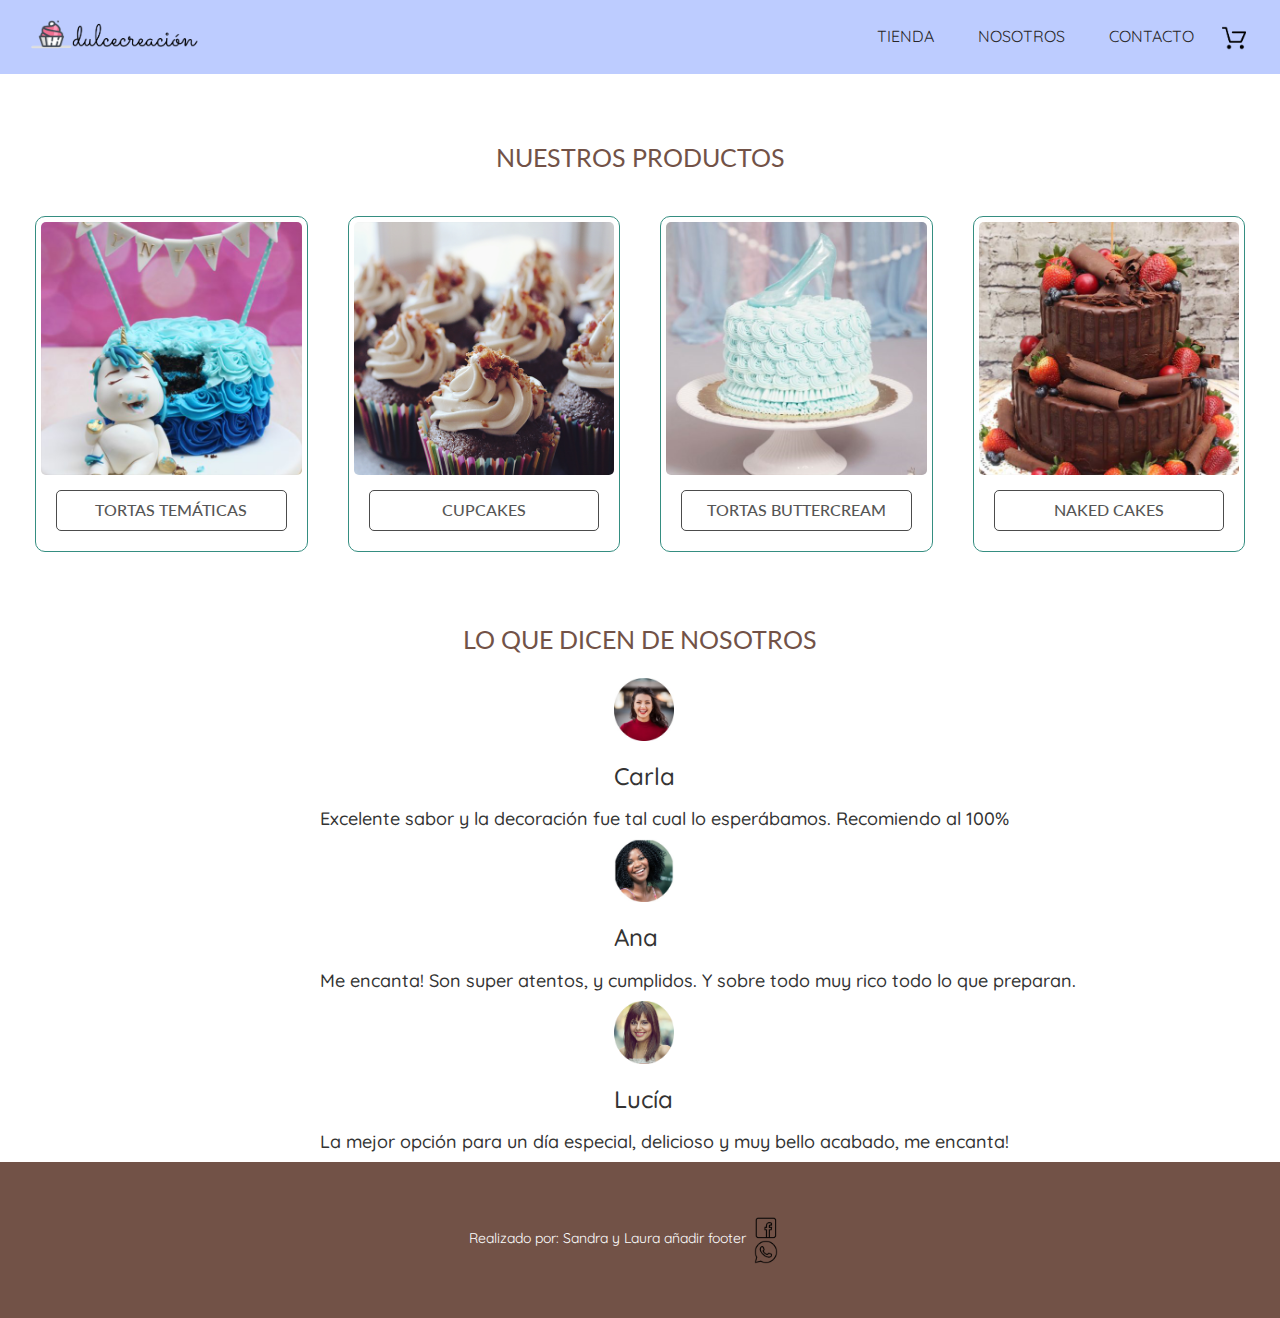
==== src/index.html @ b6034431 "add recommendation section" ====
<!DOCTYPE html>
<html lang="en">
<head>
    <meta charset="UTF-8">
    <meta name="viewport" content="width=device-width, initial-scale=1.0">
    <meta http-equiv="X-UA-Compatible" content="ie=edge">
    <link rel="stylesheet" href="https://stackpath.bootstrapcdn.com/bootstrap/4.1.3/css/bootstrap.min.css" integrity="sha384-MCw98/SFnGE8fJT3GXwEOngsV7Zt27NXFoaoApmYm81iuXoPkFOJwJ8ERdknLPMO" crossorigin="anonymous">
    <link rel="stylesheet" href="https://maxcdn.bootstrapcdn.com/bootstrap/3.3.7/css/bootstrap.min.css">
  <script src="https://ajax.googleapis.com/ajax/libs/jquery/3.3.1/jquery.min.js"></script>
  <script src="https://maxcdn.bootstrapcdn.com/bootstrap/3.3.7/js/bootstrap.min.js"></script>
  <link href="https://fonts.googleapis.com/css?family=Quicksand" rel="stylesheet">
  <link rel="stylesheet" href="style.css">

<title>dulcecreación</title>
</head>
<body>
    <header class="header">
        
            <div class="responsive-menu">
                    <img src="img/menu-button.png" alt="" class="menu-open">
            </div>
        <div class="logo">
                <img src="img/logo.png" alt="">
        </div>
      

        <div class="navigator-menu">
          <span class="menu-close">✕</span>
            <ul class="menu">
                <li><a href="#">TIENDA</a></li>
                <li><a href="#">NOSOTROS</a></li>
                <li><a href="#">CONTACTO</a></li>

            </ul>
        </div>
        <div class="icons-actions-2">
            <div class="bag">
                    <img src="img/carrito_compras.png" alt="">
            </div>
        </div>
      </header>

    <section class="col-md-12 col-sm-4 col-xs-12">

        <div class="name-category">
            <a class="name-category" href="#"> NUESTROS PRODUCTOS</a>
        </div>

          <div class="list">
            <div class="item">
                <img class="product" src="img/tortatematica.png" alt="">
                <h3 class="name-product">TORTAS TEMÁTICAS</h3>
            </div>
            <div class="item">
                <img class="product" src="img/cupcakes.png" alt="">
                <h3 class="name-product">CUPCAKES</h3>
            </div>
            <div class="item">
                <img class="product" src="img/buttercream.png" alt="">
                <h3 class="name-product">TORTAS BUTTERCREAM</h3>
            </div>
            <div class="item">
              <img class="product" src="img/nakedcake.png" alt="">
              <h3 class="name-product">NAKED CAKES</h3>
          </div>
  </div>
</section >

  <div class ="recomendacion">
    <div class="name-category">
      <a class="name-category"> LO QUE DICEN DE NOSOTROS</a>
    </div>
    <div id="carouselExampleIndicators" class="carousel slide" data-ride="carousel">
      <ol class="carousel-indicators">
        <li data-target="#carouselExampleIndicators" data-slide-to="0" class="active"></li>
        <li data-target="#carouselExampleIndicators" data-slide-to="1"></li>
        <li data-target="#carouselExampleIndicators" data-slide-to="2"></li>
      </ol>
      <div class="carousel-inner">
        <div class="carousel-item active">
      <img class="slide-item" src="img/recomendacion.jpg" alt="First slide">
      <h3 class="slide-item">Carla</h3>
      <h4 class="slide-item2">Excelente sabor y la decoración fue tal cual lo esperábamos. Recomiendo al 100%</h4>

        </div>
        <div class="carousel-item">
          <img class="slide-item" src="img/recomendacion2.jpg" alt="Second slide">
          <h3 class="slide-item">Ana</h3>
          <h4 class="slide-item2">Me encanta! Son super atentos, y cumplidos. Y sobre todo muy rico todo lo que preparan.
          </h4>
        </div>
        <div class="carousel-item">
          <img class="slide-item" src="img/recomendacion3.png"alt="Third slide">
          <h3 class="slide-item">Lucía</h3>
          <h4 class="slide-item2">La mejor opción para un día especial, delicioso y muy bello acabado, me encanta!
          </h4>
        </div>
      </div>
      <a class="carousel-control-prev" href="#carouselExampleIndicators" role="button" data-slide="prev">
        <span class="carousel-control-prev-icon" aria-hidden="true"></span>
        <span class="sr-only">Previous</span>
      </a>
      <a class="carousel-control-next" href="#carouselExampleIndicators" role="button" data-slide="next">
        <span class="carousel-control-next-icon" aria-hidden="true"></span>
        <span class="sr-only">Next</span>
      </a>
    </div>
  </div>
    
  <footer>
      <span>
          Realizado por: Sandra y Laura
          añadir footer
          <div class="icons-actions-2">
            <div class="bag">
                    <img src="img/icon-facebook.png" alt="">
                    <img src="img/icon-whatsapp.png" alt="">

            </div>
        </div>  
      </span>
  </footer>

  <script src="https://code.jquery.com/jquery-3.3.1.slim.min.js" integrity="sha384-q8i/X+965DzO0rT7abK41JStQIAqVgRVzpbzo5smXKp4YfRvH+8abtTE1Pi6jizo" crossorigin="anonymous"></script>
<script src="https://cdnjs.cloudflare.com/ajax/libs/popper.js/1.14.3/umd/popper.min.js" integrity="sha384-ZMP7rVo3mIykV+2+9J3UJ46jBk0WLaUAdn689aCwoqbBJiSnjAK/l8WvCWPIPm49" crossorigin="anonymous"></script>
<script src="https://stackpath.bootstrapcdn.com/bootstrap/4.1.3/js/bootstrap.min.js" integrity="sha384-ChfqqxuZUCnJSK3+MXmPNIyE6ZbWh2IMqE241rYiqJxyMiZ6OW/JmZQ5stwEULTy" crossorigin="anonymous"></script>
<script src="app.js"></script>
</body>
</html>
---- src/style.css ----
@import url('https://fonts.googleapis.com/css?family=Lato|Sacramento');

body {
    padding: 0px;
    margin: 0px;
    font-family: Quicksand;
}

.header {
    text-align: right;
    width: 100%;
    position: absolute;
    padding: 20px 30px;
    box-sizing: border-box;
    top: 0px;
    left: 0px;
    z-index: 999;
    background:  rgba(182, 199, 255, 0.911) ;
}


.name-product {
    font-family: 'Lato', sans-serif;
    font-size: 16px;
    color: #565656;
    margin: 15px;
    padding: 10px;
    text-align: center;
    height: 41px;
    border: 0.5px solid rgba(0, 0, 0, 0.7);
    border-radius: 5px;
}

.responsive-menu {
    display: none;
}

.logo {
    float: left;
}


.logo img {
    width: 170px;
}

.slide-item{
    width: 60px;
    justify-content: center;
    margin-left: 48%;
    margin-bottom: 2px;
}

.slide-item2 {
    justify-content: center;
    margin-left: 25%;
    margin-top: 20px;
}
.icons-actions-2{
    display: inline-block;
}

.search {
    width: 32px;
    padding: 5px;
    vertical-align: middle;
    display: inline-block;
}

.search img {
    width: 100%;
}

.bag {
    width: 32px;
    padding: 4px;
    vertical-align: middle;
    display: inline-block;
}

.bag img {
    width: 100%;
}


.navigator-menu {
    text-align: right;
    display: inline-block;
}

.menu {
    margin: 0px;
    padding: 0px;
    text-align: right;
    font-size: 16px;
    color: rgb(48, 44, 44);
    display: inline-block;
    
}

.menu a {
    color: rgb(41, 39, 39);
}

.menu a:hover {
    color: #358E81;
    border-bottom: 2px solid #358E81;
}

.menu li {
    display: inline-block;
}

.menu li a {
    display:  inline-block;
    text-decoration: none;
    padding: 5px 20px;
}

.menu-close {
    display: none;
}

.hero img {
    width: 100%;
}
.name-category {
    color: #725247;
    text-align: center;
    padding: 20px;
    font-size: 25px;
    text-align: center;
    font-family: Lato, sans-serif;
    margin-top: 60px;
}

.list {
    margin: auto;
    display: flex;
    margin: auto;
    color: #565656;
    justify-content: space-evenly;
    margin-bottom: 50px;
}


.selector {
    background-color: #FFFF;
    border: 2px;
    border-color: #358E81;
    border-radius: 10px;
    width: 33.3%;
    height: 66%;
    margin: 10px;
}

.item {
    box-sizing: border-box;
    padding: 5px;
    background-color: #FFFF;
    border: 2px;
    border-radius: 10px;
    border: 1px solid #358E81;
    margin: 20px;  
    text-align: center;
}

.white{
    width: 33.3%;
    box-sizing: border-box;
    padding: 10px;
    background-color: rgb(255, 255, 255);
    border: 2px;
    border-radius: 10px;
    width: 33.3%;
    height: 66%;
    margin: 20px;  
    text-align: center;
}

.product {
    width: 100%;
    border-radius: 5px;
}


footer {
    background-color: #725247;
    color: #ffff;
    text-align: center;
    padding: 50px;
    padding-left: 20px;
}

@media (max-width: 700px) { 

    .navigator-menu {
        background-color: #fff;
        box-sizing: border-box;
        padding: 30px 20px;
        position: fixed;
        width: 65%;
        height: 100%;
        left: -65%;
        top: 0;
        transition: all 0.2s ease-in-out;
        box-shadow: 0 1px 30px rgba(0, 0, 0, 0.3);
    }

    .navigator-menu.active {
        left: 0;
    }

    .menu-close {
        display: inline-block;
        font-size: 20px;
        font-weight: bold;
        position: absolute;
        left: 20px;
        top: 20px;
        text-transform: uppercase;
    }

    .navigator-menu a {
        color: #333;
    } 

    .logo img {
        width: 80px;
    }

    .responsive-menu {
        float: left;
        margin-right: 10px;
        display: inline-block;
    }

    .menu li {
        display: block;
    }
    
    .menu li a {
        display: block;
    }


    .button-comprar {
        font-size: 16px;
        padding: 12px 10px;
        height: auto;
        cursor: pointer;
        outline: none;
    }


    .name-category {
        color: #725247;
        text-align: center;
        padding: 20px;
        font-size: 23px;
        text-align: center;
        font-family: Lato, sans-serif;
        margin-top: 40px;
    }
    .list {
        max-width: 600px;
        margin: auto;
        width: 100%;
        color: #565656;
        display:inline;
        justify-content: space-evenly;
        margin-bottom: 50px;
    }

    .white{
        box-sizing: border-box;
        padding: 10px;
        background-color: rgb(255, 255, 255);
        border: 2px;
        border-radius: 10px;
        height: 66%;
        margin: auto;  
        margin-top: 10px;
        text-align: center;
    }
    
}
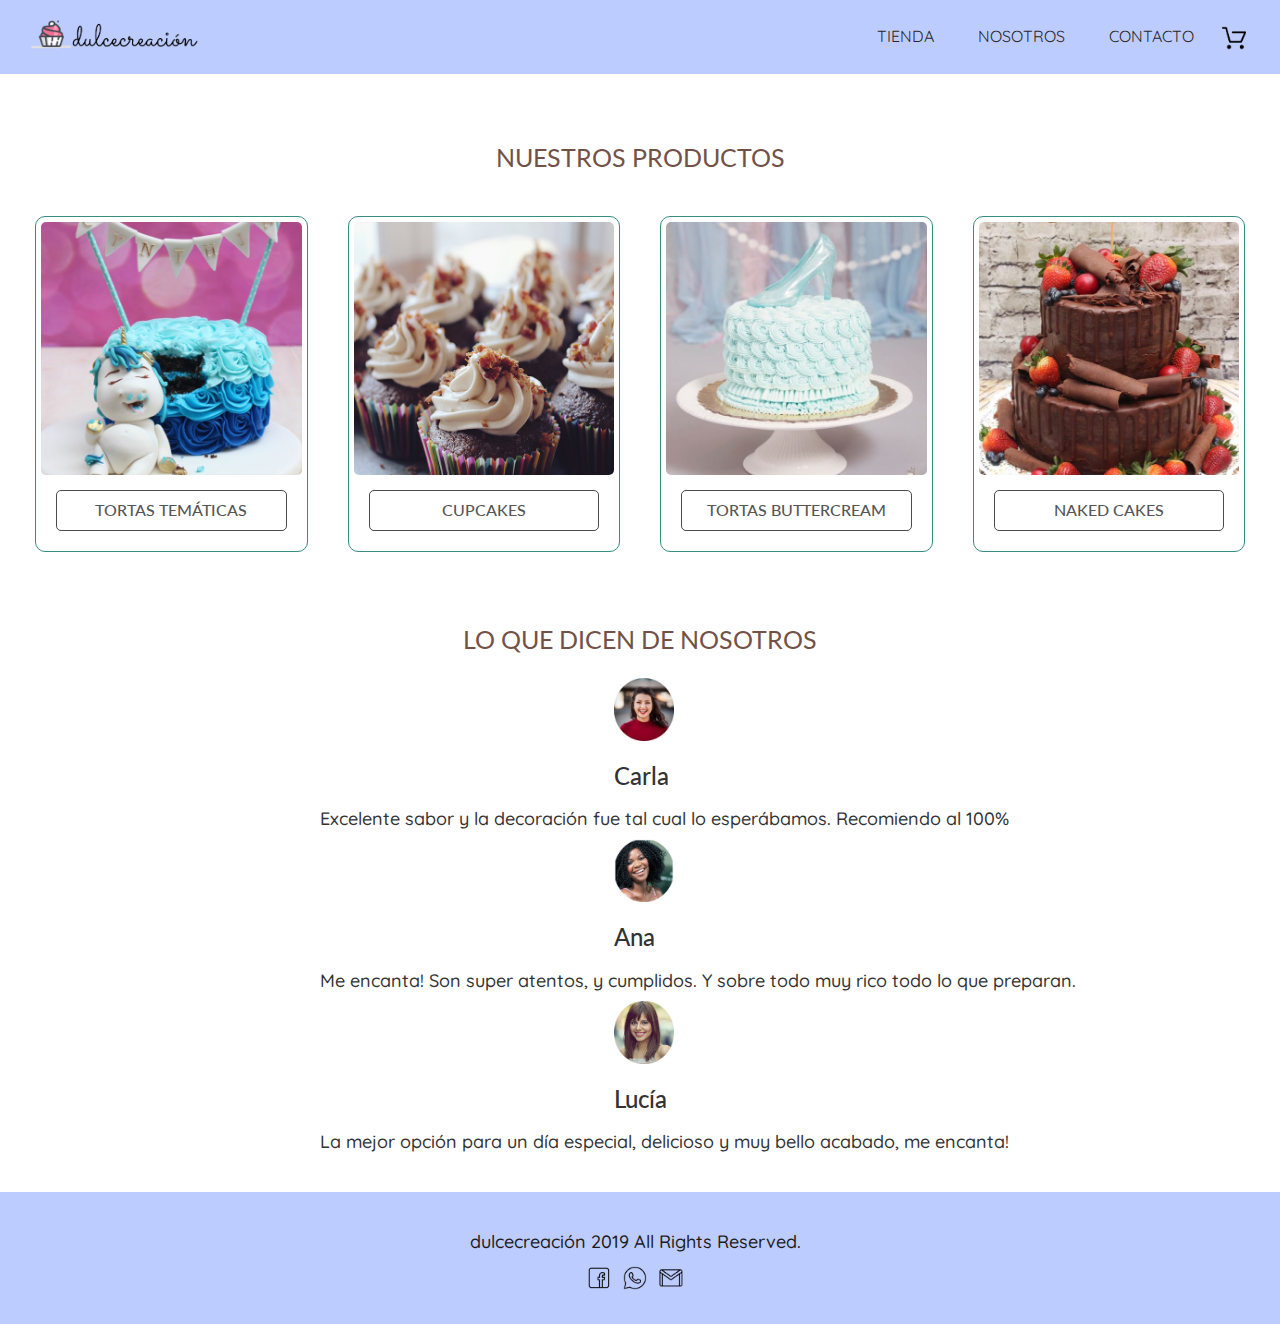
==== commit e2fa7c69: "add footer" ====
--- a/src/index.html
+++ b/src/index.html
@@ -20,7 +20,7 @@
                     <img src="img/menu-button.png" alt="" class="menu-open">
             </div>
         <div class="logo">
-                <img src="img/logo.png" alt="">
+                <img class="logoimg" src="img/logo.png" alt="">
         </div>
       
 
@@ -108,17 +108,20 @@
   </div>
     
   <footer>
-      <span>
-          Realizado por: Sandra y Laura
-          añadir footer
+      
+        <h4 class="footer-text">dulcecreación 2019 All Rights Reserved.</h4>
           <div class="icons-actions-2">
-            <div class="bag">
+            <div class="icons">
                     <img src="img/icon-facebook.png" alt="">
-                    <img src="img/icon-whatsapp.png" alt="">
+            </div>
+            <div class="icons">
+                <img src="img/icon-whatsapp.png" alt="">
+        </div>
+        <div class="icons">
+            <img src="img/icon-gmail.png" alt="">
+    </div>
 
-            </div>
         </div>  
-      </span>
   </footer>
 
   <script src="https://code.jquery.com/jquery-3.3.1.slim.min.js" integrity="sha384-q8i/X+965DzO0rT7abK41JStQIAqVgRVzpbzo5smXKp4YfRvH+8abtTE1Pi6jizo" crossorigin="anonymous"></script>
--- a/src/style.css
+++ b/src/style.css
@@ -6,6 +6,9 @@
     font-family: Quicksand;
 }
 
+.logo img {
+    width: 170px;
+}
 .header {
     text-align: right;
     width: 100%;
@@ -35,13 +38,12 @@
     display: none;
 }
 
+img {
+    vertical-align: middle;
+}
+
 .logo {
     float: left;
-}
-
-
-.logo img {
-    width: 170px;
 }
 
 .slide-item{
@@ -49,6 +51,7 @@
     justify-content: center;
     margin-left: 48%;
     margin-bottom: 2px;
+    font-family: Lato, sans-serif;
 }
 
 .slide-item2 {
@@ -82,6 +85,15 @@
     width: 100%;
 }
 
+.icons {
+    width: 32px;
+    padding: 4px;
+    display: inline-block;
+}
+
+.icons img {
+    width: 100%;
+}
 
 .navigator-menu {
     text-align: right;
@@ -185,15 +197,16 @@
 
 
 footer {
-    background-color: #725247;
-    color: #ffff;
-    text-align: center;
-    padding: 50px;
+    background-color: rgba(182, 199, 255, 0.911);;
+    color: rgb(29, 28, 28);
+    text-align: center;
+    padding: 30px;
     padding-left: 20px;
-}
-
-@media (max-width: 700px) { 
-
+    margin-top: 30px;
+}
+
+
+@media only screen and (max-width: 414px) { 
     .navigator-menu {
         background-color: #fff;
         box-sizing: border-box;
@@ -207,6 +220,20 @@
         box-shadow: 0 1px 30px rgba(0, 0, 0, 0.3);
     }
 
+    .slide-item {
+        justify-content: center;
+        margin-left: 45%;
+        text-align: center;
+        margin-top: 20px;
+    }
+
+    .slide-item2 {
+        justify-content: center;
+        margin-left: 8%;
+        text-align: center;
+        margin-top: 20px;
+    }
+
     .navigator-menu.active {
         left: 0;
     }
@@ -225,9 +252,6 @@
         color: #333;
     } 
 
-    .logo img {
-        width: 80px;
-    }
 
     .responsive-menu {
         float: left;
@@ -243,21 +267,11 @@
         display: block;
     }
 
-
-    .button-comprar {
-        font-size: 16px;
-        padding: 12px 10px;
-        height: auto;
-        cursor: pointer;
-        outline: none;
-    }
-
-
     .name-category {
         color: #725247;
         text-align: center;
         padding: 20px;
-        font-size: 23px;
+        font-size: 20px;
         text-align: center;
         font-family: Lato, sans-serif;
         margin-top: 40px;
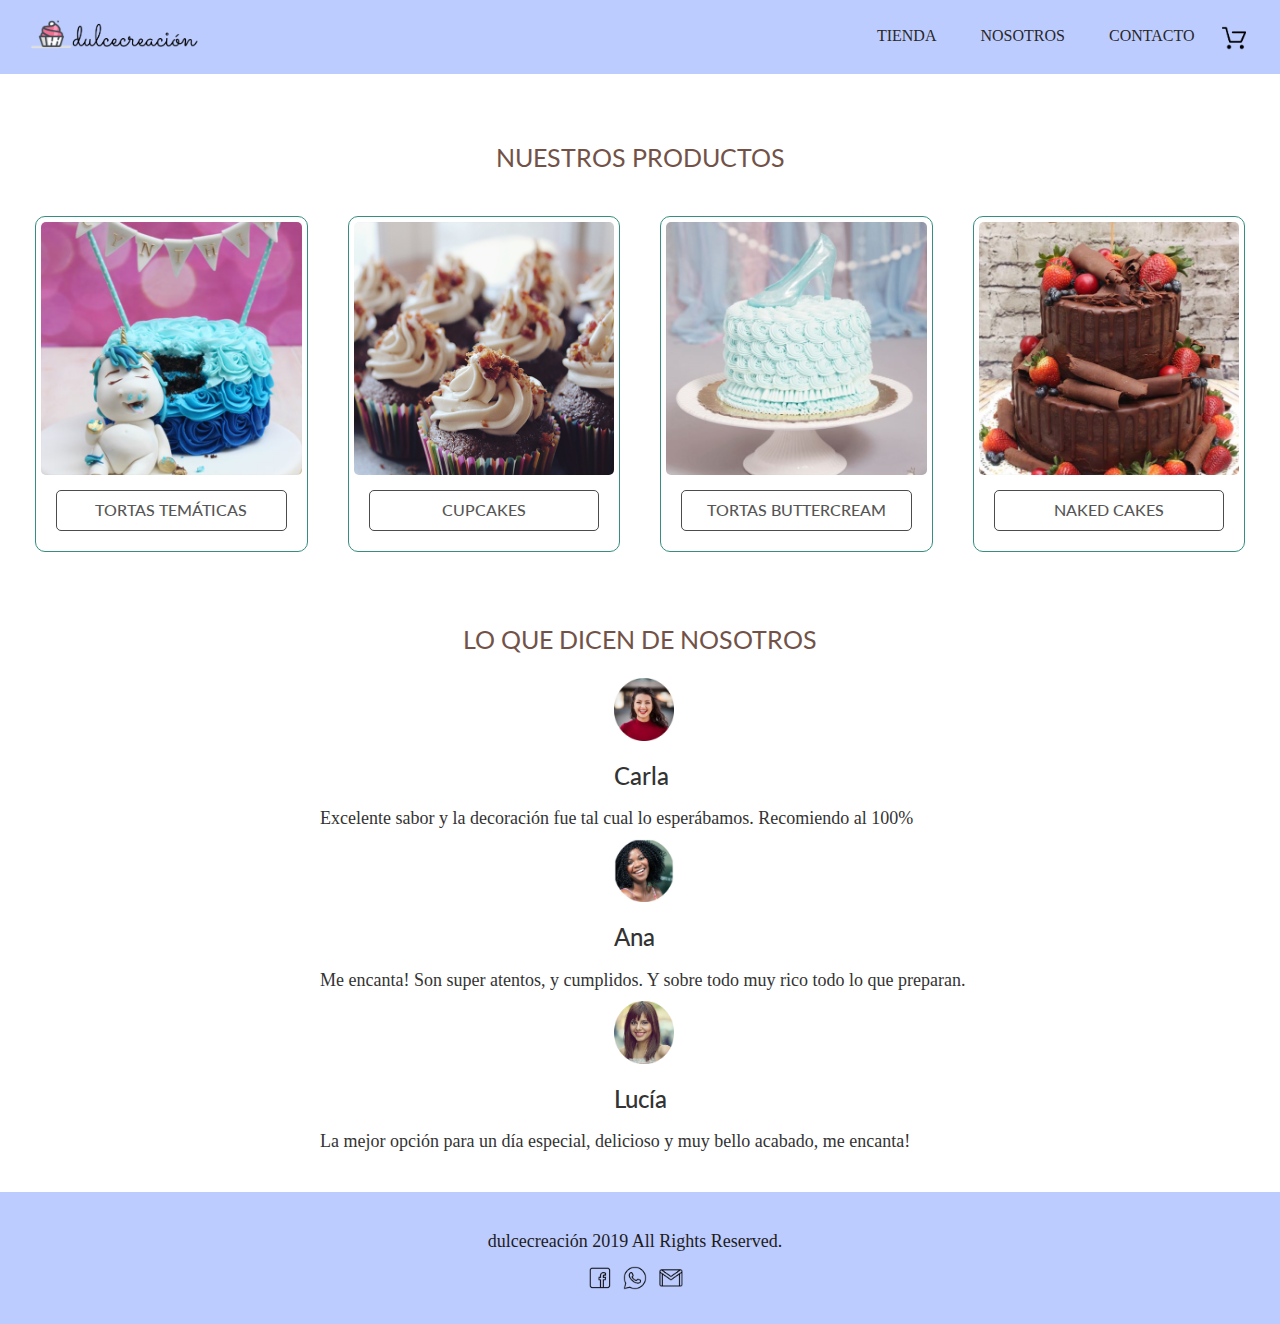
==== commit ba3dab4d: "add shop.html" ====
--- a/src/index.html
+++ b/src/index.html
@@ -8,7 +8,6 @@
     <link rel="stylesheet" href="https://maxcdn.bootstrapcdn.com/bootstrap/3.3.7/css/bootstrap.min.css">
   <script src="https://ajax.googleapis.com/ajax/libs/jquery/3.3.1/jquery.min.js"></script>
   <script src="https://maxcdn.bootstrapcdn.com/bootstrap/3.3.7/js/bootstrap.min.js"></script>
-  <link href="https://fonts.googleapis.com/css?family=Quicksand" rel="stylesheet">
   <link rel="stylesheet" href="style.css">
 
 <title>dulcecreación</title>
@@ -27,7 +26,7 @@
         <div class="navigator-menu">
           <span class="menu-close">✕</span>
             <ul class="menu">
-                <li><a href="#">TIENDA</a></li>
+                <li><a href="shop.html">TIENDA</a></li>
                 <li><a href="#">NOSOTROS</a></li>
                 <li><a href="#">CONTACTO</a></li>
 
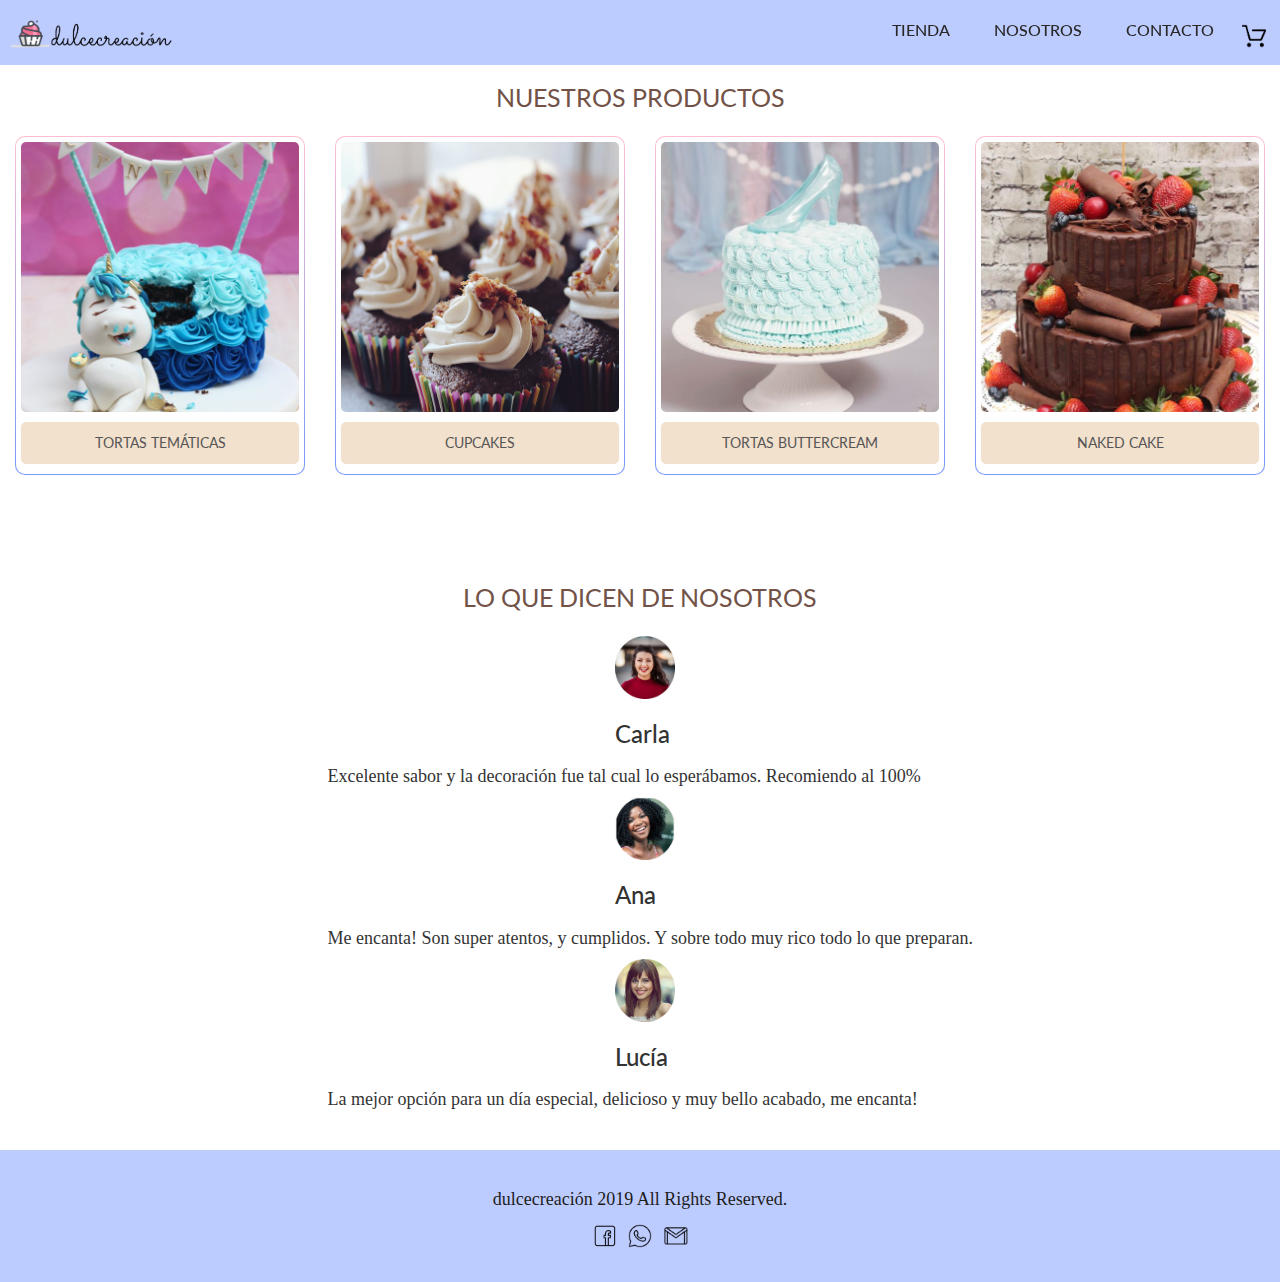
==== commit feded32f: "changes of style en home and shop.html" ====
--- a/src/index.html
+++ b/src/index.html
@@ -1,73 +1,72 @@
 <!DOCTYPE html>
-<html lang="en">
+<html lang="es">
+
 <head>
-    <meta charset="UTF-8">
-    <meta name="viewport" content="width=device-width, initial-scale=1.0">
-    <meta http-equiv="X-UA-Compatible" content="ie=edge">
-    <link rel="stylesheet" href="https://stackpath.bootstrapcdn.com/bootstrap/4.1.3/css/bootstrap.min.css" integrity="sha384-MCw98/SFnGE8fJT3GXwEOngsV7Zt27NXFoaoApmYm81iuXoPkFOJwJ8ERdknLPMO" crossorigin="anonymous">
-    <link rel="stylesheet" href="https://maxcdn.bootstrapcdn.com/bootstrap/3.3.7/css/bootstrap.min.css">
-  <script src="https://ajax.googleapis.com/ajax/libs/jquery/3.3.1/jquery.min.js"></script>
+  <meta charset="UTF-8">
+  <meta name="viewport" content="width=device-width, initial-scale=1.0">
+  <link rel="stylesheet" href="https://stackpath.bootstrapcdn.com/bootstrap/4.1.3/css/bootstrap.min.css"
+    integrity="sha384-MCw98/SFnGE8fJT3GXwEOngsV7Zt27NXFoaoApmYm81iuXoPkFOJwJ8ERdknLPMO" crossorigin="anonymous">
+  <link rel="stylesheet" href="https://maxcdn.bootstrapcdn.com/bootstrap/3.3.7/css/bootstrap.min.css">
   <script src="https://maxcdn.bootstrapcdn.com/bootstrap/3.3.7/js/bootstrap.min.js"></script>
   <link rel="stylesheet" href="style.css">
+  <title>dulcecreación</title>
+</head>
 
-<title>dulcecreación</title>
-</head>
 <body>
-    <header class="header">
-        
-            <div class="responsive-menu">
-                    <img src="img/menu-button.png" alt="" class="menu-open">
-            </div>
-        <div class="logo">
-                <img class="logoimg" src="img/logo.png" alt="">
+    <header>
+        <a href="index.html"><img src="img/logo.png" class="logo" alt="logo_pokemon_go"></a>
+        <div class="responsive-menu">
+          <img src="img/menu-button.png" alt="" class="menu-open">
         </div>
-      
-
         <div class="navigator-menu">
           <span class="menu-close">✕</span>
-            <ul class="menu">
-                <li><a href="shop.html">TIENDA</a></li>
-                <li><a href="#">NOSOTROS</a></li>
-                <li><a href="#">CONTACTO</a></li>
-
-            </ul>
+          <ul class="menu">
+            <li><a href="shop.html">TIENDA</a></li>
+            <li><a href="#">NOSOTROS</a></li>
+            <li><a href="#">CONTACTO</a></li>
+          </ul>
         </div>
         <div class="icons-actions-2">
-            <div class="bag">
-                    <img src="img/carrito_compras.png" alt="">
-            </div>
+          <div class="bag">
+            <img src="img/carrito_compras.png" alt="">
+          </div>
         </div>
       </header>
 
-    <section class="col-md-12 col-sm-4 col-xs-12">
 
-        <div class="name-category">
-            <a class="name-category" href="#"> NUESTROS PRODUCTOS</a>
+  <section class="nuestrosp">
+    <div class="name-category">
+      <a class="name-category" href="#">NUESTROS PRODUCTOS</a>
+    </div>
+      <div class="col-md-3">
+        <div class="item">
+          <img class="product" src="img/tortatematica.png" alt="">
+            <button class="type-button" type="button">TORTAS TEMÁTICAS</button>
         </div>
+      </div>
+      <div class="col-md-3">
+        <div class="item">
+          <img class="product" src="img/cupcakes.png" alt="">
+              <button class="type-button" type="button">CUPCAKES</button>
+        </div>
+      </div>
+      <div class="col-md-3">
+        <div class="item">
+          <img class="product" src="img/buttercream.png" alt="">
+              <button class="type-button" type="button">TORTAS BUTTERCREAM</button>
+        </div>
+      </div>
+      <div class="col-md-3">
+        <div class="item">
+          <img class="product" src="img/nakedcake.png" alt="">
+              <button class="type-button" type="button">NAKED CAKE</button>
+        </div>
+      </div>
+  </section>
 
-          <div class="list">
-            <div class="item">
-                <img class="product" src="img/tortatematica.png" alt="">
-                <h3 class="name-product">TORTAS TEMÁTICAS</h3>
-            </div>
-            <div class="item">
-                <img class="product" src="img/cupcakes.png" alt="">
-                <h3 class="name-product">CUPCAKES</h3>
-            </div>
-            <div class="item">
-                <img class="product" src="img/buttercream.png" alt="">
-                <h3 class="name-product">TORTAS BUTTERCREAM</h3>
-            </div>
-            <div class="item">
-              <img class="product" src="img/nakedcake.png" alt="">
-              <h3 class="name-product">NAKED CAKES</h3>
-          </div>
-  </div>
-</section >
-
-  <div class ="recomendacion">
+  <section class="recomendacion col-md-12 col-sm-12 col-xs-12">
     <div class="name-category">
-      <a class="name-category"> LO QUE DICEN DE NOSOTROS</a>
+      <a class="name-category">LO QUE DICEN DE NOSOTROS</a>
     </div>
     <div id="carouselExampleIndicators" class="carousel slide" data-ride="carousel">
       <ol class="carousel-indicators">
@@ -77,19 +76,19 @@
       </ol>
       <div class="carousel-inner">
         <div class="carousel-item active">
-      <img class="slide-item" src="img/recomendacion.jpg" alt="First slide">
-      <h3 class="slide-item">Carla</h3>
-      <h4 class="slide-item2">Excelente sabor y la decoración fue tal cual lo esperábamos. Recomiendo al 100%</h4>
-
+          <img class="slide-item" src="img/recomendacion.jpg" alt="First slide">
+          <h3 class="slide-item">Carla</h3>
+          <h4 class="slide-item2">Excelente sabor y la decoración fue tal cual lo esperábamos. Recomiendo al 100%</h4>
         </div>
         <div class="carousel-item">
           <img class="slide-item" src="img/recomendacion2.jpg" alt="Second slide">
           <h3 class="slide-item">Ana</h3>
-          <h4 class="slide-item2">Me encanta! Son super atentos, y cumplidos. Y sobre todo muy rico todo lo que preparan.
+          <h4 class="slide-item2">Me encanta! Son super atentos, y cumplidos. Y sobre todo muy rico todo lo que
+            preparan.
           </h4>
         </div>
         <div class="carousel-item">
-          <img class="slide-item" src="img/recomendacion3.png"alt="Third slide">
+          <img class="slide-item" src="img/recomendacion3.png" alt="Third slide">
           <h3 class="slide-item">Lucía</h3>
           <h4 class="slide-item2">La mejor opción para un día especial, delicioso y muy bello acabado, me encanta!
           </h4>
@@ -104,28 +103,31 @@
         <span class="sr-only">Next</span>
       </a>
     </div>
-  </div>
-    
-  <footer>
-      
-        <h4 class="footer-text">dulcecreación 2019 All Rights Reserved.</h4>
-          <div class="icons-actions-2">
-            <div class="icons">
-                    <img src="img/icon-facebook.png" alt="">
-            </div>
-            <div class="icons">
-                <img src="img/icon-whatsapp.png" alt="">
-        </div>
-        <div class="icons">
-            <img src="img/icon-gmail.png" alt="">
+  </section>
+
+  <footer class="col-md-12 col-sm-12 col-xs-12">
+    <h4 class="footer-text">dulcecreación 2019 All Rights Reserved.</h4>
+    <div class="icons-actions-2">
+      <div class="icons">
+        <img src="img/icon-facebook.png" alt="">
+      </div>
+      <div class="icons">
+        <img src="img/icon-whatsapp.png" alt="">
+      </div>
+      <div class="icons">
+        <img src="img/icon-gmail.png" alt="">
+      </div>
     </div>
-
-        </div>  
   </footer>
 
-  <script src="https://code.jquery.com/jquery-3.3.1.slim.min.js" integrity="sha384-q8i/X+965DzO0rT7abK41JStQIAqVgRVzpbzo5smXKp4YfRvH+8abtTE1Pi6jizo" crossorigin="anonymous"></script>
-<script src="https://cdnjs.cloudflare.com/ajax/libs/popper.js/1.14.3/umd/popper.min.js" integrity="sha384-ZMP7rVo3mIykV+2+9J3UJ46jBk0WLaUAdn689aCwoqbBJiSnjAK/l8WvCWPIPm49" crossorigin="anonymous"></script>
-<script src="https://stackpath.bootstrapcdn.com/bootstrap/4.1.3/js/bootstrap.min.js" integrity="sha384-ChfqqxuZUCnJSK3+MXmPNIyE6ZbWh2IMqE241rYiqJxyMiZ6OW/JmZQ5stwEULTy" crossorigin="anonymous"></script>
-<script src="app.js"></script>
+  <script src="https://code.jquery.com/jquery-3.3.1.slim.min.js"
+    integrity="sha384-q8i/X+965DzO0rT7abK41JStQIAqVgRVzpbzo5smXKp4YfRvH+8abtTE1Pi6jizo"
+    crossorigin="anonymous"></script>
+
+  <script src="https://stackpath.bootstrapcdn.com/bootstrap/4.1.3/js/bootstrap.min.js"
+    integrity="sha384-ChfqqxuZUCnJSK3+MXmPNIyE6ZbWh2IMqE241rYiqJxyMiZ6OW/JmZQ5stwEULTy"
+    crossorigin="anonymous"></script>
+  <script src="app.js"></script>
 </body>
+
 </html>--- a/src/style.css
+++ b/src/style.css
@@ -9,38 +9,53 @@
 .logo img {
     width: 170px;
 }
-.header {
+header {
+    font-family: Lato, sans-serif;
+    font-weight: 500;
     text-align: right;
     width: 100%;
-    position: absolute;
-    padding: 20px 30px;
-    box-sizing: border-box;
-    top: 0px;
-    left: 0px;
+    padding: 10px;
+    left:0 ;
+    top:0;
+    position: fixed;
     z-index: 999;
     background:  rgba(182, 199, 255, 0.911) ;
 }
 
+header img {
+	margin: 10px 0px 3px;
+	width: 13%;
+}
 
 .name-product {
     font-family: 'Lato', sans-serif;
-    font-size: 16px;
+    font-size: 100%;
+    width:100%;
     color: #565656;
-    margin: 15px;
+    margin-top: 10px;
     padding: 10px;
     text-align: center;
-    height: 41px;
-    border: 0.5px solid rgba(0, 0, 0, 0.7);
+    border:  0.5px solid rgba(242, 225, 205, 0.7); 
     border-radius: 5px;
+    background: #F2E1CD; 
+}
+.type-button {
+    font-family: 'Lato', sans-serif;
+    font-size: 100%;
+    width:100%;
+    color: #565656;
+    margin: 10px 0px 5px;
+    padding: 10px;
+    text-align: center;
+    border:  0.5px solid rgba(242, 225, 205, 0.7); 
+    border-radius: 5px;
+    background: #F2E1CD; 
 }
 
 .responsive-menu {
     display: none;
 }
 
-img {
-    vertical-align: middle;
-}
 
 .logo {
     float: left;
@@ -136,6 +151,10 @@
 .hero img {
     width: 100%;
 }
+.nuestrosp {
+    background-color: #ffffff;
+    margin-top:50px;
+}
 .name-category {
     color: #725247;
     text-align: center;
@@ -146,49 +165,17 @@
     margin-top: 60px;
 }
 
-.list {
-    margin: auto;
-    display: flex;
-    margin: auto;
-    color: #565656;
-    justify-content: space-evenly;
-    margin-bottom: 50px;
-}
-
-
-.selector {
-    background-color: #FFFF;
-    border: 2px;
-    border-color: #358E81;
+
+.item {
+    padding: 5px;
     border-radius: 10px;
-    width: 33.3%;
-    height: 66%;
-    margin: 10px;
-}
-
-.item {
-    box-sizing: border-box;
-    padding: 5px;
-    background-color: #FFFF;
-    border: 2px;
-    border-radius: 10px;
-    border: 1px solid #358E81;
-    margin: 20px;  
-    text-align: center;
-}
-
-.white{
-    width: 33.3%;
-    box-sizing: border-box;
-    padding: 10px;
-    background-color: rgb(255, 255, 255);
-    border: 2px;
-    border-radius: 10px;
-    width: 33.3%;
-    height: 66%;
-    margin: 20px;  
-    text-align: center;
-}
+    border: 1px solid transparent;
+    background-clip: padding-box, border-box;
+    background-origin: padding-box, border-box;
+    background-image: linear-gradient(#fff, #fff), linear-gradient(#FFBDD1, #769BF9);
+    margin-bottom: 25px;
+}
+
 
 .product {
     width: 100%;
@@ -205,6 +192,34 @@
     margin-top: 30px;
 }
 
+.star-rating {
+    text-align: center;
+}
+.star-rating a {
+    display: inline-block;
+    font-size: 23px;
+    color: #95a5a6; /* gris (normal) */
+    text-decoration:none; 
+
+}
+
+.star-rating:hover a {
+    color: #dfb0ff; /* amarillo (seleccionado) */
+}
+
+.star-rating:hover a:hover ~ a {
+      color: #95a5a6; /* gris (normal) */
+}
+
+ 
+.product-price {
+    font-family: 'Lato', sans-serif;
+    font-size: 14px;
+    text-align: center;
+    color: #565656;
+    margin-top: 6px;
+    margin-bottom: 6px;
+}  
 
 @media only screen and (max-width: 414px) { 
     .navigator-menu {
@@ -220,6 +235,14 @@
         box-shadow: 0 1px 30px rgba(0, 0, 0, 0.3);
     }
 
+    .type-button {
+        font-family: 'Lato', sans-serif;
+        font-size: 14px;
+        width: 100%;
+        color: #565656;
+    }   
+   
+
     .slide-item {
         justify-content: center;
         margin-left: 45%;
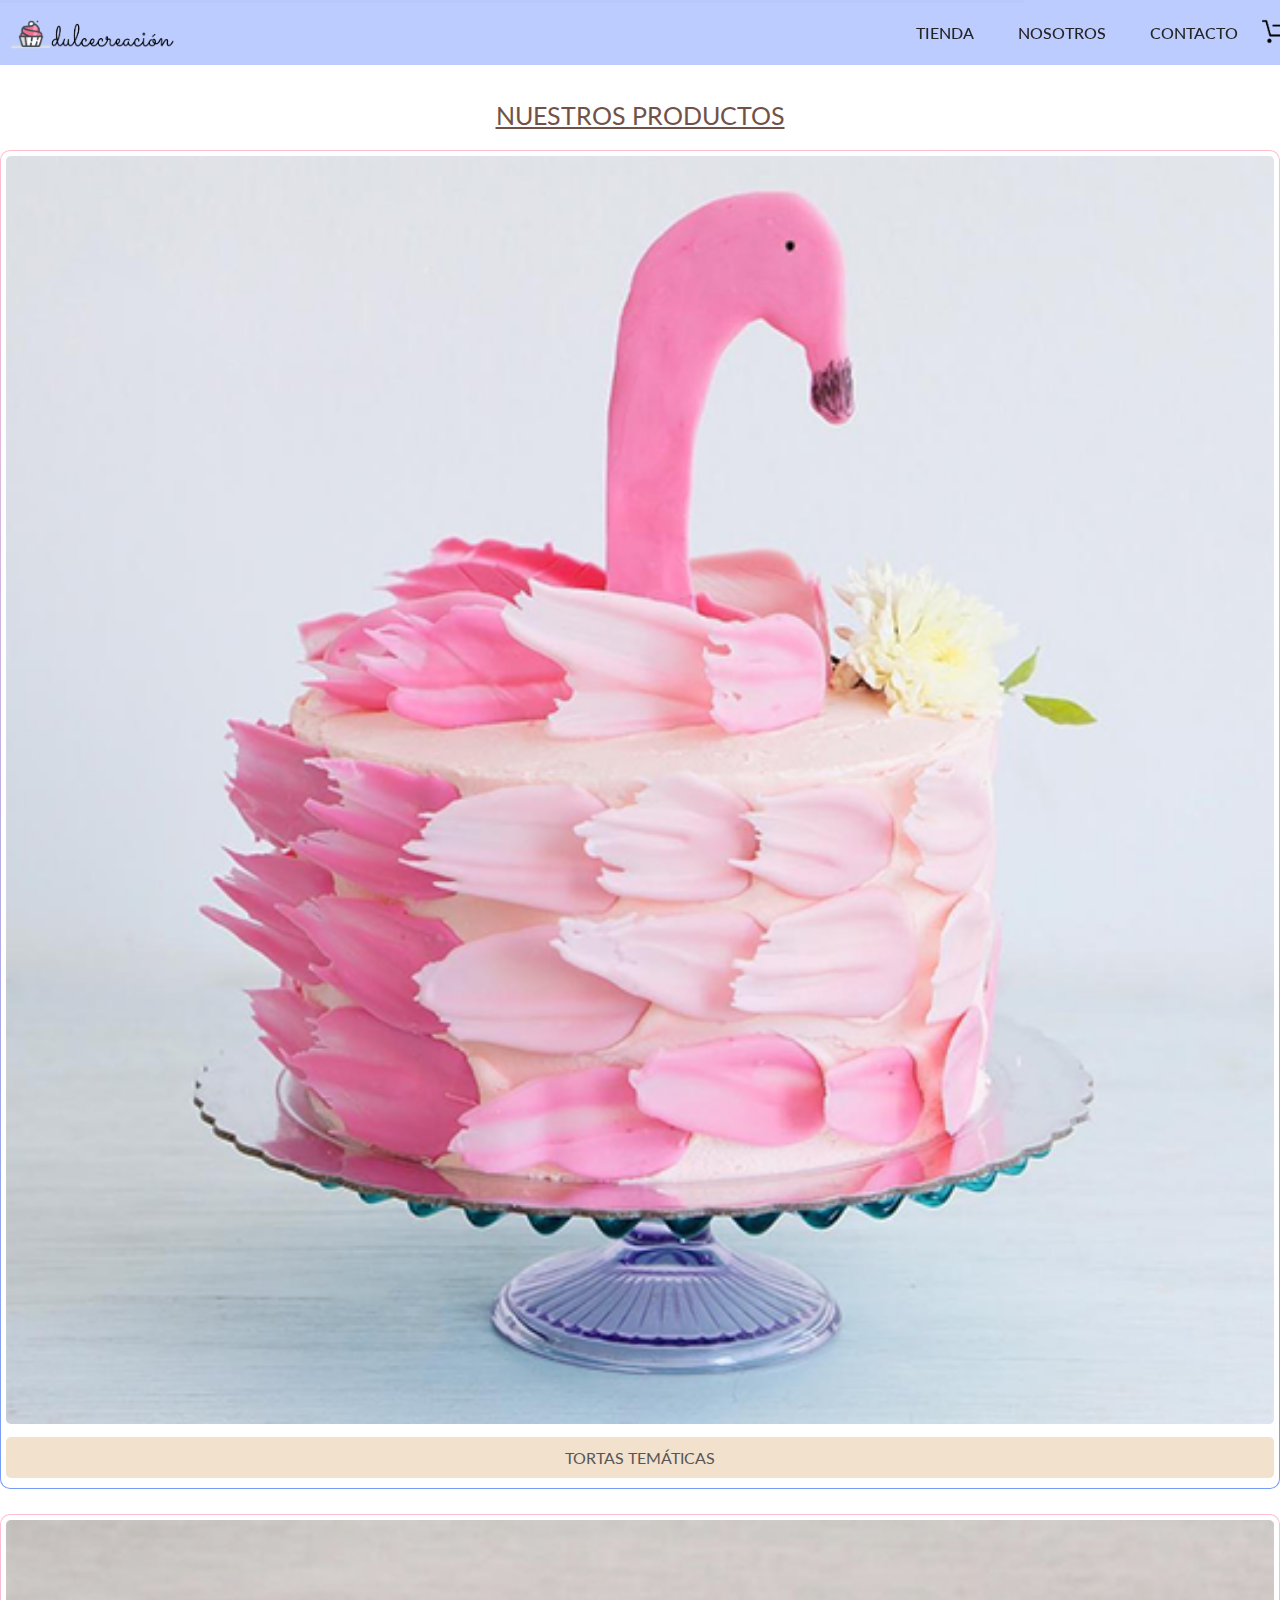
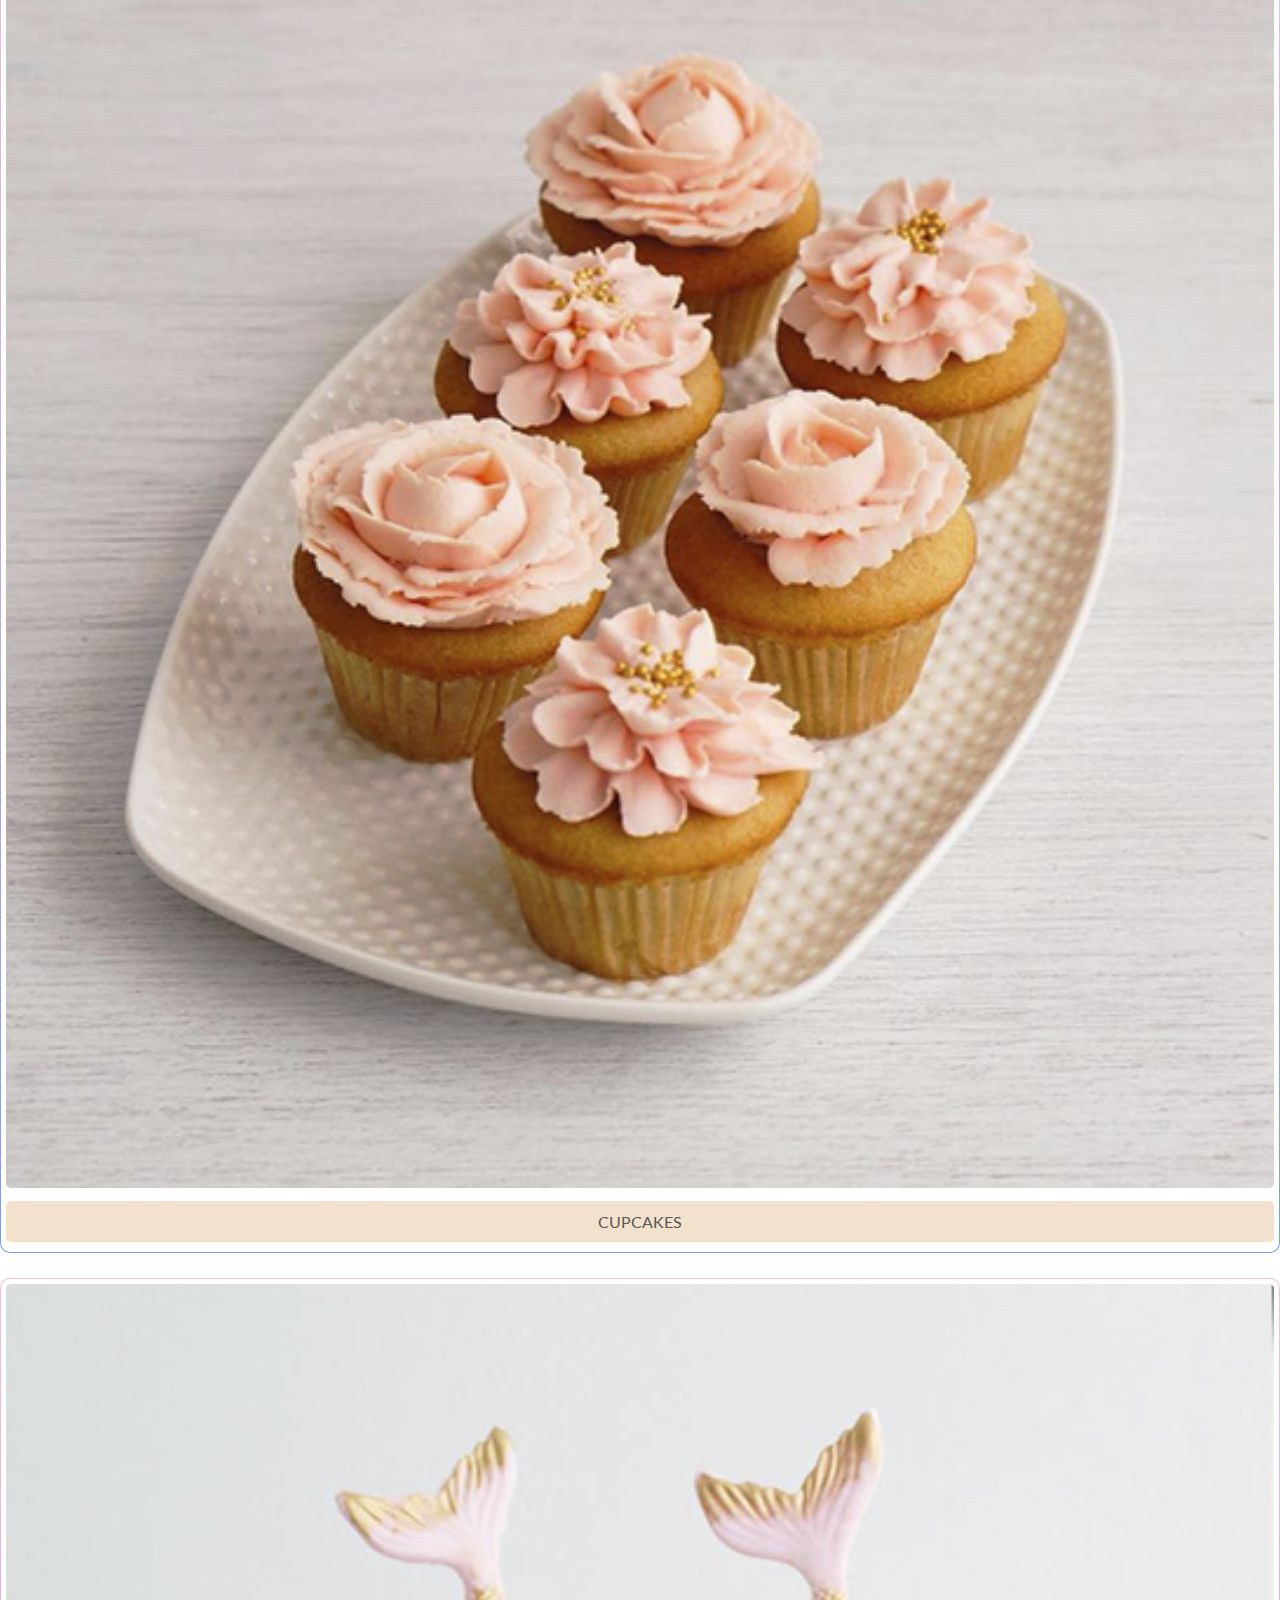
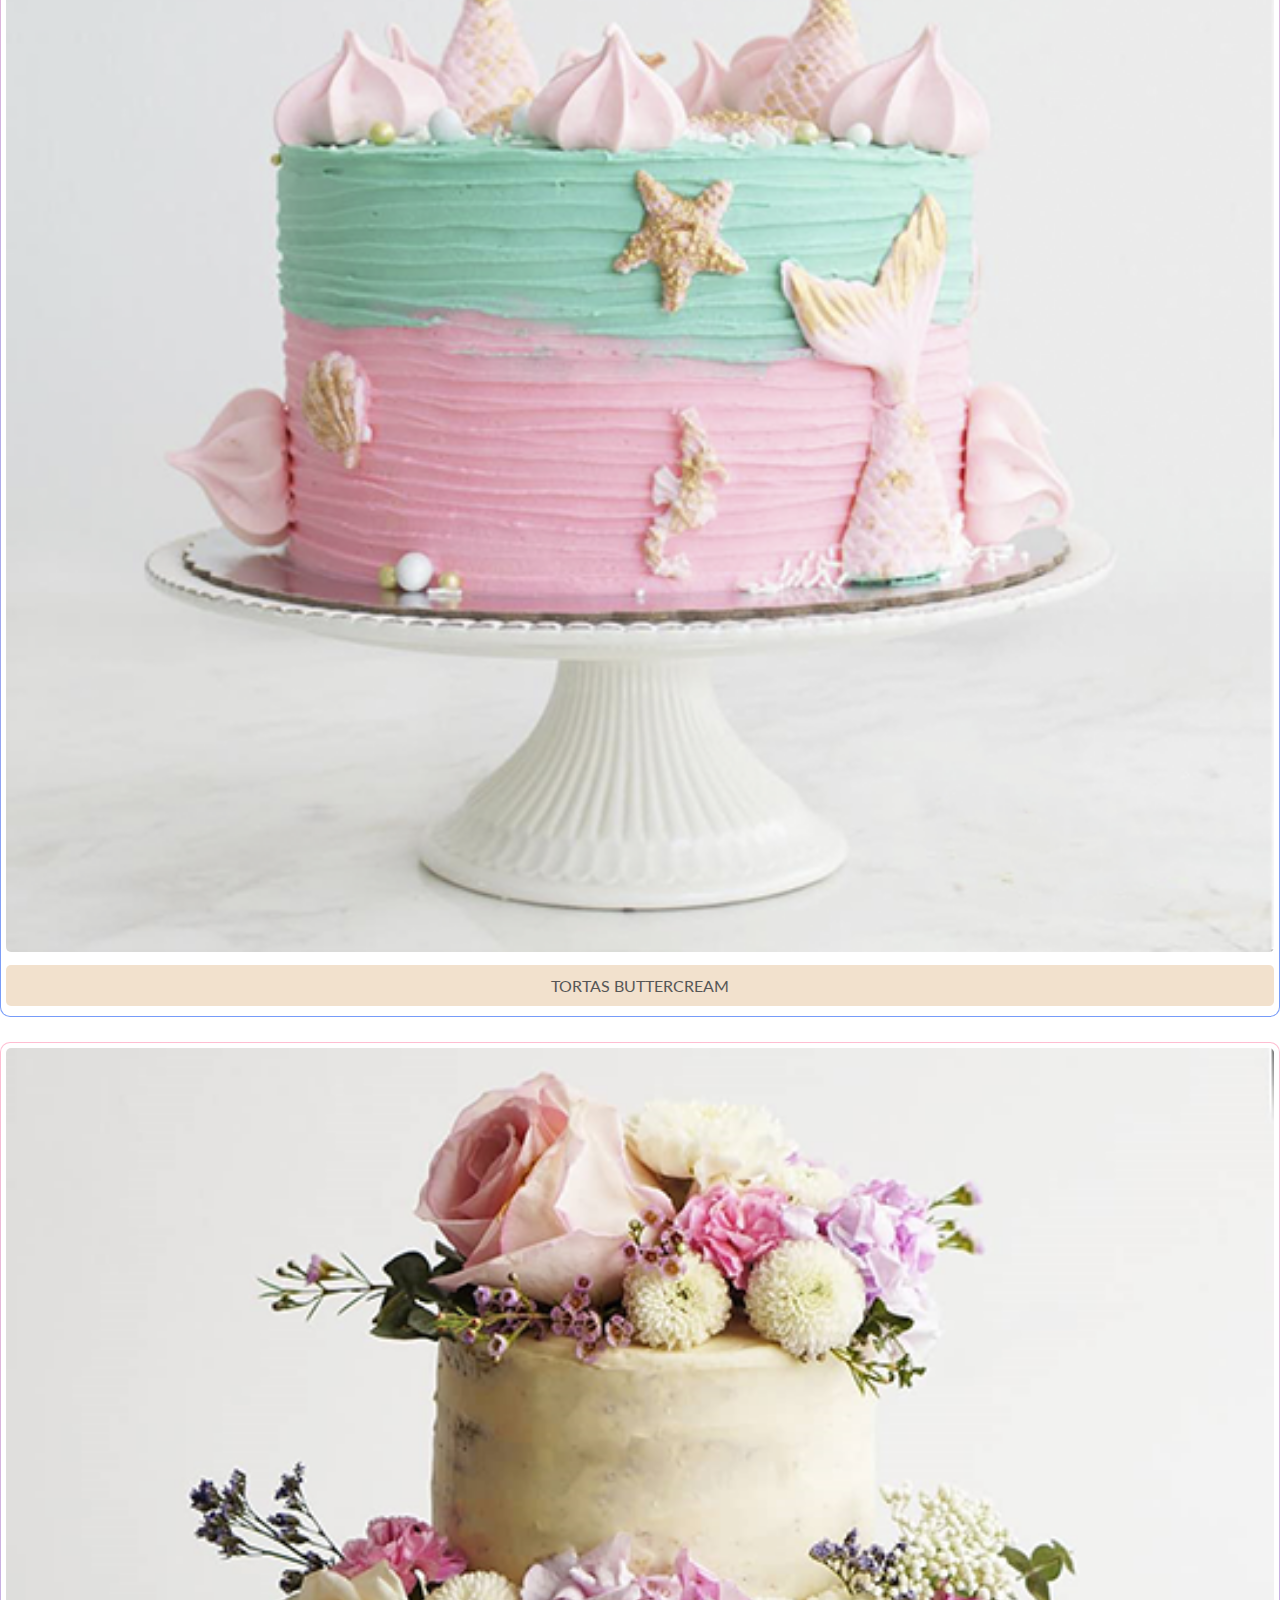
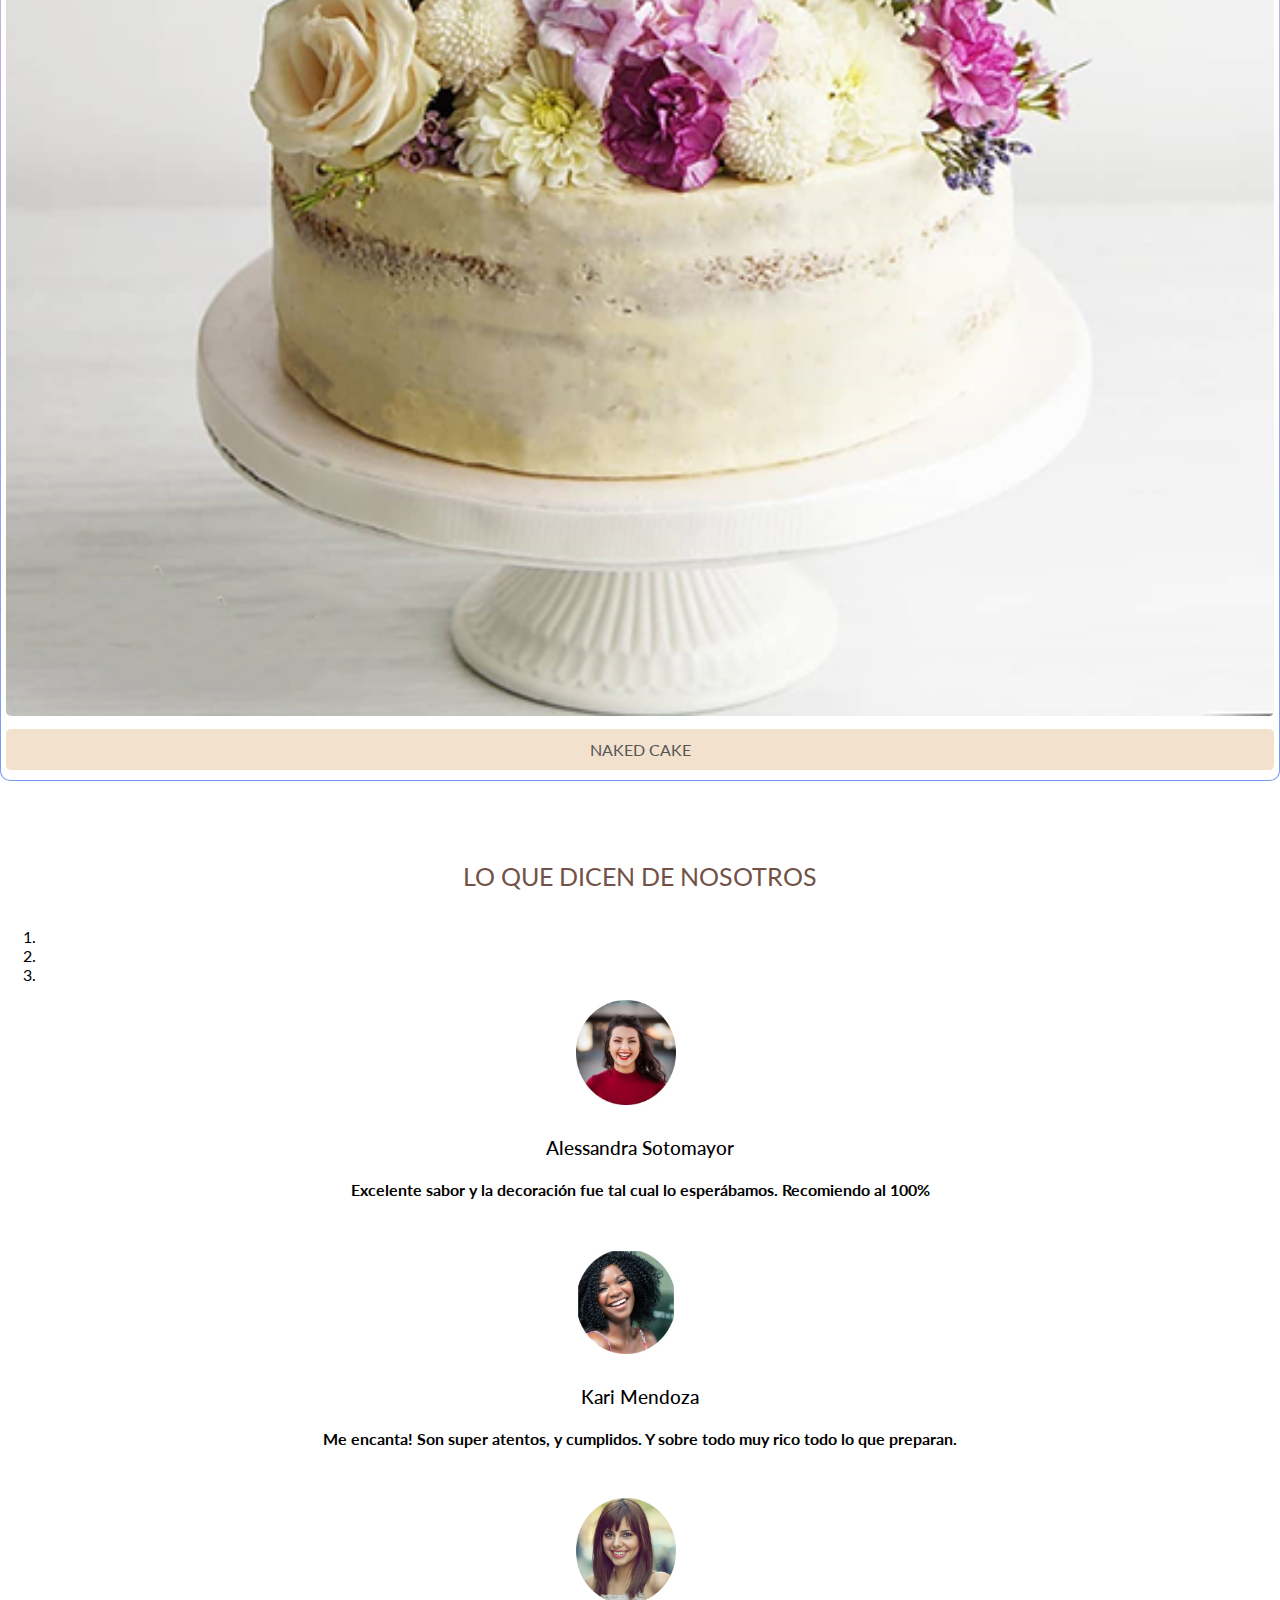
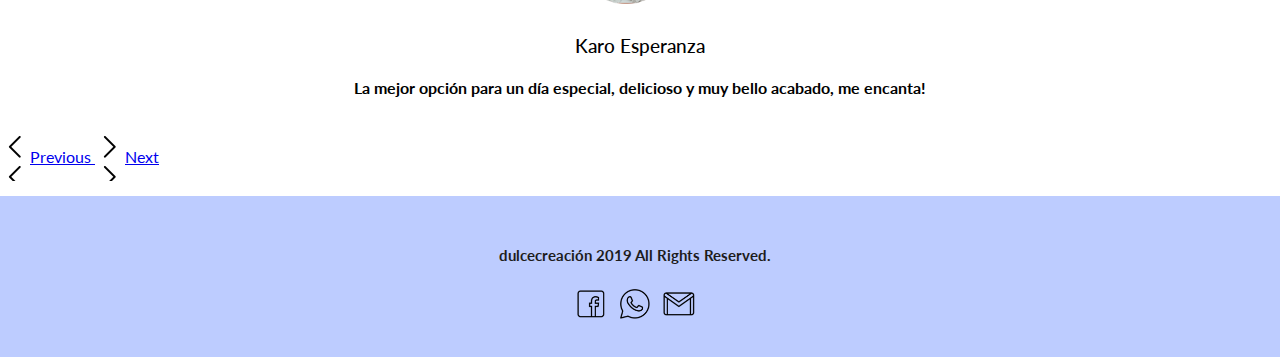
==== commit b6adc095: "correcting responsive view" ====
--- a/src/index.html
+++ b/src/index.html
@@ -6,62 +6,63 @@
   <meta name="viewport" content="width=device-width, initial-scale=1.0">
   <link rel="stylesheet" href="https://stackpath.bootstrapcdn.com/bootstrap/4.1.3/css/bootstrap.min.css"
     integrity="sha384-MCw98/SFnGE8fJT3GXwEOngsV7Zt27NXFoaoApmYm81iuXoPkFOJwJ8ERdknLPMO" crossorigin="anonymous">
-  <link rel="stylesheet" href="https://maxcdn.bootstrapcdn.com/bootstrap/3.3.7/css/bootstrap.min.css">
-  <script src="https://maxcdn.bootstrapcdn.com/bootstrap/3.3.7/js/bootstrap.min.js"></script>
   <link rel="stylesheet" href="style.css">
   <title>dulcecreación</title>
 </head>
 
 <body>
-    <header>
-        <a href="index.html"><img src="img/logo.png" class="logo" alt="logo_pokemon_go"></a>
-        <div class="responsive-menu">
-          <img src="img/menu-button.png" alt="" class="menu-open">
-        </div>
-        <div class="navigator-menu">
-          <span class="menu-close">✕</span>
-          <ul class="menu">
-            <li><a href="shop.html">TIENDA</a></li>
-            <li><a href="#">NOSOTROS</a></li>
-            <li><a href="#">CONTACTO</a></li>
-          </ul>
-        </div>
-        <div class="icons-actions-2">
-          <div class="bag">
-            <img src="img/carrito_compras.png" alt="">
-          </div>
-        </div>
-      </header>
+  <header>
+    <div class="responsive-menu">
+      <img src="img/menu-button.png" alt="" class="menu-open">
+    </div>
+    <a href="index.html"><img src="img/logo.png" class="logo" alt="logo_pokemon_go"></a>
+
+    <div class="navigator-menu">
+      <span class="menu-close">✕</span>
+      <ul class="menu">
+        <li><a href="shop.html">TIENDA</a></li>
+        <li><a href="#">NOSOTROS</a></li>
+        <li><a href="#">CONTACTO</a></li>
+      </ul>
+    </div>
+    <div class="icons-actions-2">
+      <div class="bag">
+        <img src="img/carrito_compras.png" alt="">
+      </div>
+    </div>
+  </header>
 
 
-  <section class="nuestrosp">
+  <section class="nuestrosp col-md-12 col-sm-12 col-xs-12">
     <div class="name-category">
       <a class="name-category" href="#">NUESTROS PRODUCTOS</a>
     </div>
+    <div class="row">
       <div class="col-md-3">
         <div class="item">
-          <img class="product" src="img/tortatematica.png" alt="">
-            <button class="type-button" type="button">TORTAS TEMÁTICAS</button>
+          <img class="product" src="img/imagenes-tienda/flamengo.png" alt="">
+          <button class="type-button" type="button">TORTAS TEMÁTICAS</button>
         </div>
       </div>
       <div class="col-md-3">
         <div class="item">
-          <img class="product" src="img/cupcakes.png" alt="">
-              <button class="type-button" type="button">CUPCAKES</button>
+          <img class="product" src="img/imagenes-tienda/flower-cupcake.png" alt="">
+          <button class="type-button" type="button">CUPCAKES</button>
         </div>
       </div>
       <div class="col-md-3">
         <div class="item">
-          <img class="product" src="img/buttercream.png" alt="">
-              <button class="type-button" type="button">TORTAS BUTTERCREAM</button>
+          <img class="product" src="img/imagenes-tienda/sirena.png" alt="">
+          <button class="type-button" type="button">TORTAS BUTTERCREAM</button>
         </div>
       </div>
       <div class="col-md-3">
         <div class="item">
-          <img class="product" src="img/nakedcake.png" alt="">
-              <button class="type-button" type="button">NAKED CAKE</button>
+          <img class="product" src="img/imagenes-tienda/boda.png" alt="">
+          <button class="type-button" type="button">NAKED CAKE</button>
         </div>
       </div>
+    </div>
   </section>
 
   <section class="recomendacion col-md-12 col-sm-12 col-xs-12">
@@ -77,19 +78,19 @@
       <div class="carousel-inner">
         <div class="carousel-item active">
           <img class="slide-item" src="img/recomendacion.jpg" alt="First slide">
-          <h3 class="slide-item">Carla</h3>
+          <h3 class="slide-name">Alessandra Sotomayor</h3>
           <h4 class="slide-item2">Excelente sabor y la decoración fue tal cual lo esperábamos. Recomiendo al 100%</h4>
         </div>
         <div class="carousel-item">
           <img class="slide-item" src="img/recomendacion2.jpg" alt="Second slide">
-          <h3 class="slide-item">Ana</h3>
+          <h3 class="slide-name">Kari Mendoza</h3>
           <h4 class="slide-item2">Me encanta! Son super atentos, y cumplidos. Y sobre todo muy rico todo lo que
             preparan.
           </h4>
         </div>
         <div class="carousel-item">
           <img class="slide-item" src="img/recomendacion3.png" alt="Third slide">
-          <h3 class="slide-item">Lucía</h3>
+          <h3 class="slide-name">Karo Esperanza</h3>
           <h4 class="slide-item2">La mejor opción para un día especial, delicioso y muy bello acabado, me encanta!
           </h4>
         </div>
@@ -106,7 +107,7 @@
   </section>
 
   <footer class="col-md-12 col-sm-12 col-xs-12">
-    <h4 class="footer-text">dulcecreación 2019 All Rights Reserved.</h4>
+    <h4>dulcecreación 2019 All Rights Reserved.</h4>
     <div class="icons-actions-2">
       <div class="icons">
         <img src="img/icon-facebook.png" alt="">
@@ -123,7 +124,6 @@
   <script src="https://code.jquery.com/jquery-3.3.1.slim.min.js"
     integrity="sha384-q8i/X+965DzO0rT7abK41JStQIAqVgRVzpbzo5smXKp4YfRvH+8abtTE1Pi6jizo"
     crossorigin="anonymous"></script>
-
   <script src="https://stackpath.bootstrapcdn.com/bootstrap/4.1.3/js/bootstrap.min.js"
     integrity="sha384-ChfqqxuZUCnJSK3+MXmPNIyE6ZbWh2IMqE241rYiqJxyMiZ6OW/JmZQ5stwEULTy"
     crossorigin="anonymous"></script>
--- a/src/style.css
+++ b/src/style.css
@@ -3,7 +3,8 @@
 body {
     padding: 0px;
     margin: 0px;
-    font-family: Quicksand;
+    margin-top:80px;
+    font-family:  Lato, sans-serif;
 }
 
 .logo img {
@@ -17,6 +18,7 @@
     padding: 10px;
     left:0 ;
     top:0;
+    margin-bottom: 45px;
     position: fixed;
     z-index: 999;
     background:  rgba(182, 199, 255, 0.911) ;
@@ -39,6 +41,7 @@
     border-radius: 5px;
     background: #F2E1CD; 
 }
+
 .type-button {
     font-family: 'Lato', sans-serif;
     font-size: 100%;
@@ -52,29 +55,46 @@
     background: #F2E1CD; 
 }
 
+.indicator {
+    font-family: 'Lato', sans-serif;
+    font-size: 100%;
+    width:30%;
+    color: #252424;
+    margin: 10px 0px 5px;
+    padding: 10px;
+    text-align: center;
+    border:  0.5px solid #E5E6E0;
+    border-radius: 5px;
+    background: #E5E6E0; 
+}
+
 .responsive-menu {
     display: none;
 }
 
-
 .logo {
     float: left;
 }
 
-.slide-item{
-    width: 60px;
-    justify-content: center;
-    margin-left: 48%;
+.slide-item {
+    width: 100px;
+    margin-left: 45%;
     margin-bottom: 2px;
     font-family: Lato, sans-serif;
+}
+
+.slide-name {
+    width:100%; 
+    text-align: center;
 }
 
 .slide-item2 {
     justify-content: center;
-    margin-left: 25%;
-    margin-top: 20px;
-}
-.icons-actions-2{
+    margin-bottom:50px;
+    text-align: center;
+}
+
+.icons-actions-2 {
     display: inline-block;
 }
 
@@ -90,14 +110,16 @@
 }
 
 .bag {
-    width: 32px;
-    padding: 4px;
+    width: 25px;
+    margin-top: -4px;
+    margin-right: 3px;
     vertical-align: middle;
     display: inline-block;
 }
 
 .bag img {
-    width: 100%;
+    width: 25px;
+    margin-top: 4px;
 }
 
 .icons {
@@ -117,12 +139,12 @@
 
 .menu {
     margin: 0px;
+    margin-top: 4px;
     padding: 0px;
     text-align: right;
     font-size: 16px;
     color: rgb(48, 44, 44);
     display: inline-block;
-    
 }
 
 .menu a {
@@ -142,6 +164,10 @@
     display:  inline-block;
     text-decoration: none;
     padding: 5px 20px;
+    margin-top: 4px;
+    font-weight: 00;
+    font-family: Lato, sans-serif;
+    color: rgb(37, 36, 36);
 }
 
 .menu-close {
@@ -151,10 +177,12 @@
 .hero img {
     width: 100%;
 }
+
 .nuestrosp {
     background-color: #ffffff;
     margin-top:50px;
 }
+
 .name-category {
     color: #725247;
     text-align: center;
@@ -164,7 +192,6 @@
     font-family: Lato, sans-serif;
     margin-top: 60px;
 }
-
 
 .item {
     padding: 5px;
@@ -176,12 +203,10 @@
     margin-bottom: 25px;
 }
 
-
 .product {
     width: 100%;
     border-radius: 5px;
 }
-
 
 footer {
     background-color: rgba(182, 199, 255, 0.911);;
@@ -195,12 +220,12 @@
 .star-rating {
     text-align: center;
 }
+
 .star-rating a {
     display: inline-block;
     font-size: 23px;
     color: #95a5a6; /* gris (normal) */
     text-decoration:none; 
-
 }
 
 .star-rating:hover a {
@@ -208,10 +233,54 @@
 }
 
 .star-rating:hover a:hover ~ a {
-      color: #95a5a6; /* gris (normal) */
-}
-
- 
+    color: #95a5a6; /* gris (normal) */
+}
+
+.slide-item {
+    margin-bottom:10px;
+    font-family: Lato, sans-serif;
+    font-size: 20px;
+    text-align: center;
+}
+
+.slide-item2 {
+    font-family: Lato, sans-serif;
+    font-size: 16px;
+}
+
+.carousel-control-prev-icon {
+    background-image: url(img/icon-back.png);
+    padding:15px;
+}
+
+.icon-next {
+    display: inline-block;
+    margin-left: 10px;
+    width: 15px;
+}
+
+.carousel-control-next-icon {
+    background-image: url(img/icon-next.png);
+    padding:15px;
+}
+
+.carousel-indicators li::before {
+    position: absolute;
+    top: -10px;
+    left: 0;
+    display: inline-block;
+    width: 80%;
+    height: 3px;
+    background-color: #CDDCDF;
+    margin-top: 10px;
+    content: "";
+}
+
+h3 {
+    font-family: Lato, sans-serif;
+    font-weight: 500;
+}
+
 .product-price {
     font-family: 'Lato', sans-serif;
     font-size: 14px;
@@ -221,14 +290,47 @@
     margin-bottom: 6px;
 }  
 
+.type-select {
+    background: #CDDCDF;
+    border-radius: 7px;
+    border-color: #CDDCDF;
+    height: 44px;
+    width: 100%;
+    font-family: Lato, sans-serif;
+    outline-style: none;
+}
+
+h4 {
+    font-family: Lato, sans-serif;
+    font-size: 15px;
+}
+
 @media only screen and (max-width: 414px) { 
+
+    header img {
+        width: 45%;
+        margin-top: 7px;
+    }
+
+    .bag img {
+        width: 25px;
+        margin-top: 10px;
+    }
+
+    .indicator {
+        width:50%;
+    }
+
+    .menu-open {
+        width: 30px;
+    }
     .navigator-menu {
         background-color: #fff;
         box-sizing: border-box;
-        padding: 30px 20px;
         position: fixed;
         width: 65%;
         height: 100%;
+        margin-top: 4px;
         left: -65%;
         top: 0;
         transition: all 0.2s ease-in-out;
@@ -242,23 +344,40 @@
         color: #565656;
     }   
    
-
     .slide-item {
-        justify-content: center;
-        margin-left: 45%;
+        margin-bottom:10px;
+        font-family: Lato, sans-serif;
+        font-size: 20px;
+        margin-left: 35%;
         text-align: center;
-        margin-top: 20px;
-    }
-
+    }
+
+    .slide-name {
+        width:100%; 
+        text-align: center;
+        font-size: 20px;
+    }
+    
     .slide-item2 {
-        justify-content: center;
-        margin-left: 8%;
+        font-family: Lato, sans-serif;
+        font-size: 14px;
+        margin-left: 13%;
+        margin-right: 13%;
         text-align: center;
-        margin-top: 20px;
     }
 
     .navigator-menu.active {
         left: 0;
+    }
+
+    h3 {
+        margin-bottom:20px;
+    }
+
+    .type-select {
+        outline-style: none;
+        margin-bottom: 20px;
+        width:100%;
     }
 
     .menu-close {
@@ -275,10 +394,8 @@
         color: #333;
     } 
 
-
     .responsive-menu {
         float: left;
-        margin-right: 10px;
         display: inline-block;
     }
 
@@ -288,37 +405,17 @@
     
     .menu li a {
         display: block;
+        margin-top: 4px;
     }
 
     .name-category {
         color: #725247;
         text-align: center;
         padding: 20px;
-        font-size: 20px;
+        font-size: 18px;
         text-align: center;
         font-family: Lato, sans-serif;
         margin-top: 40px;
     }
-    .list {
-        max-width: 600px;
-        margin: auto;
-        width: 100%;
-        color: #565656;
-        display:inline;
-        justify-content: space-evenly;
-        margin-bottom: 50px;
-    }
-
-    .white{
-        box-sizing: border-box;
-        padding: 10px;
-        background-color: rgb(255, 255, 255);
-        border: 2px;
-        border-radius: 10px;
-        height: 66%;
-        margin: auto;  
-        margin-top: 10px;
-        text-align: center;
-    }
     
 }